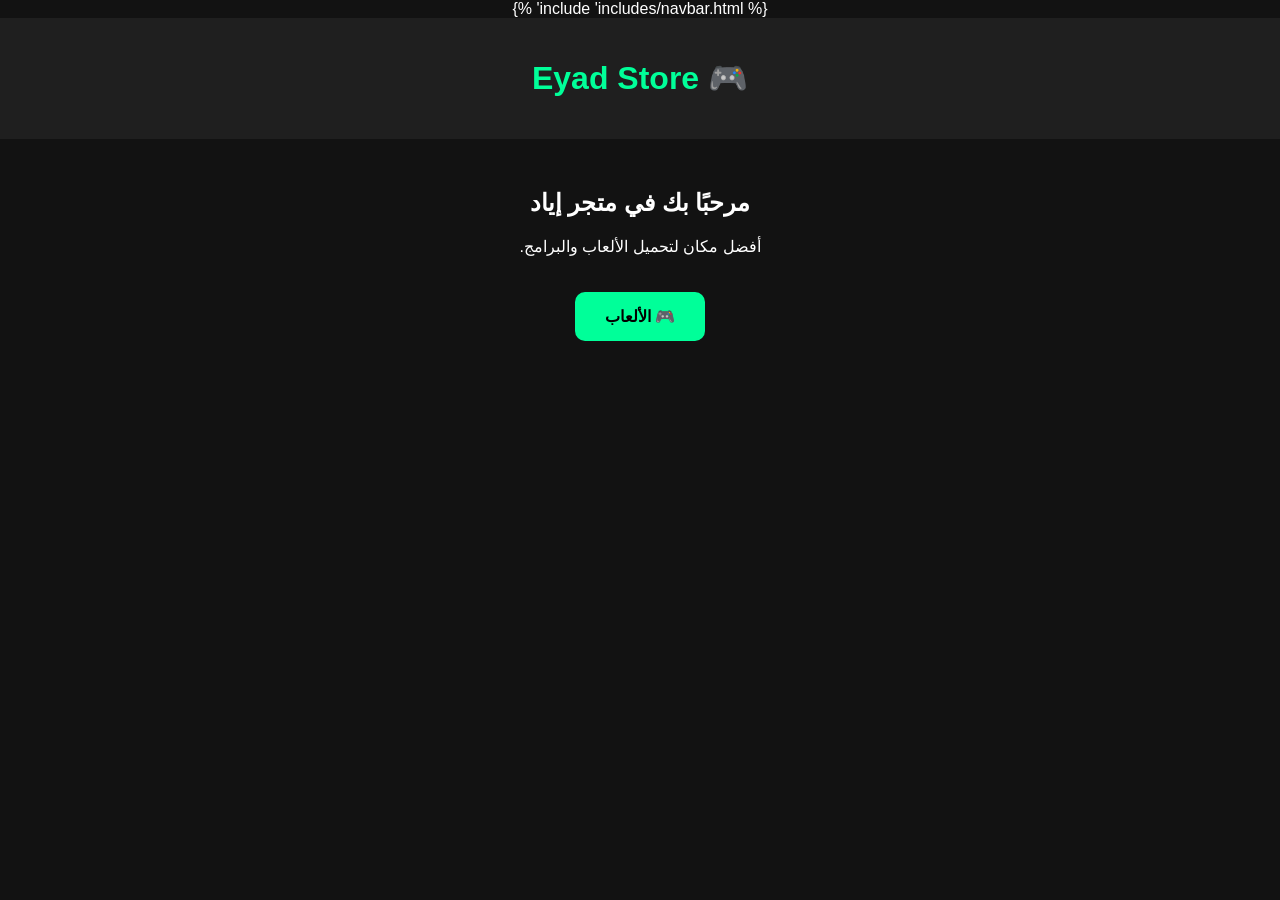
==== templates/index.html @ fc2734bc "first version" ====
<!DOCTYPE html>
<html lang="ar" dir="rtl">

<head>
    <meta charset="UTF-8">
    <meta name="viewport" content="width=device-width, initial-scale=1.0">

    <title>Eyad Store</title>

    <style>
        body{
            font-family: Arial, sans-serif;
            background:#121212;
            color:white;
            text-align:center;
            margin:0;
        }

        header{
            background:#1f1f1f;
            padding:20px;
        }

        h1{
            color:#00ff99;
        }

        .btn{
            display:inline-block;
            margin:20px;
            padding:15px 30px;
            background:#00ff99;
            color:black;
            text-decoration:none;
            border-radius:10px;
            font-weight:bold;
        }

        .box{
            margin-top:50px;
        }
    </style>

</head>

<body>

{% include 'includes/navbar.html' %}

<header>
    <h1>🎮 Eyad Store</h1>
</header>

<div class="box">

<h2>مرحبًا بك في متجر إياد</h2>

<p>أفضل مكان لتحميل الألعاب والبرامج.</p>

<a class="btn" href="/games">🎮 الألعاب</a>

</div>

</body>

</html>
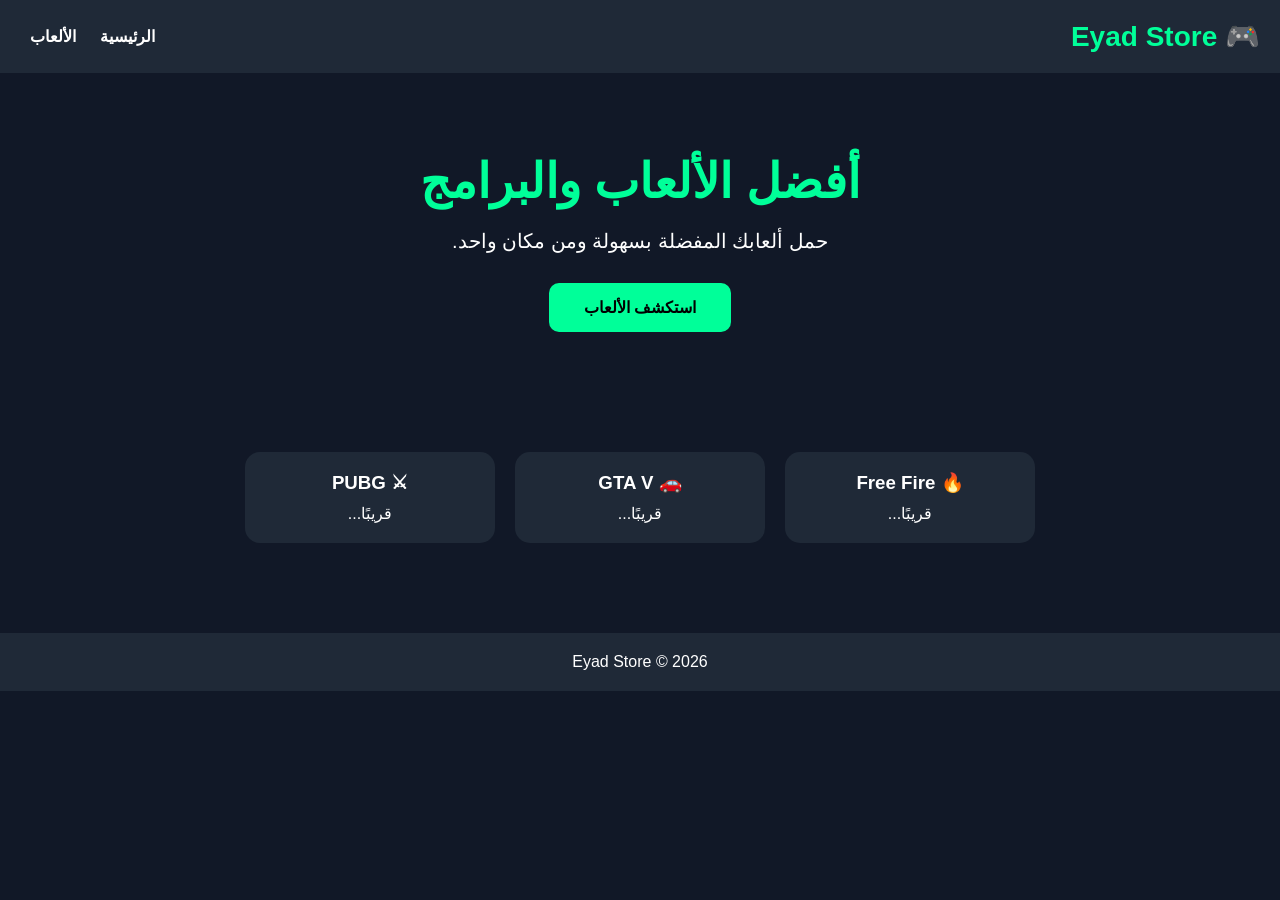
==== commit b1c8706b: "New Home Page" ====
--- a/templates/index.html
+++ b/templates/index.html
@@ -1,66 +1,149 @@
 <!DOCTYPE html>
 <html lang="ar" dir="rtl">
+<head>
+<meta charset="UTF-8">
+<meta name="viewport" content="width=device-width, initial-scale=1.0">
+<title>Eyad Store</title>
 
-<head>
-    <meta charset="UTF-8">
-    <meta name="viewport" content="width=device-width, initial-scale=1.0">
+<style>
+*{
+margin:0;
+padding:0;
+box-sizing:border-box;
+font-family:Arial,sans-serif;
+}
 
-    <title>Eyad Store</title>
+body{
+background:#111827;
+color:white;
+}
 
-    <style>
-        body{
-            font-family: Arial, sans-serif;
-            background:#121212;
-            color:white;
-            text-align:center;
-            margin:0;
-        }
+header{
+background:#1f2937;
+padding:20px;
+display:flex;
+justify-content:space-between;
+align-items:center;
+}
 
-        header{
-            background:#1f1f1f;
-            padding:20px;
-        }
+.logo{
+font-size:28px;
+font-weight:bold;
+color:#00ff99;
+}
 
-        h1{
-            color:#00ff99;
-        }
+nav a{
+color:white;
+text-decoration:none;
+margin:0 10px;
+font-weight:bold;
+}
 
-        .btn{
-            display:inline-block;
-            margin:20px;
-            padding:15px 30px;
-            background:#00ff99;
-            color:black;
-            text-decoration:none;
-            border-radius:10px;
-            font-weight:bold;
-        }
+.hero{
+text-align:center;
+padding:80px 20px;
+}
 
-        .box{
-            margin-top:50px;
-        }
-    </style>
+.hero h1{
+font-size:48px;
+color:#00ff99;
+}
+
+.hero p{
+margin-top:20px;
+font-size:20px;
+}
+
+.btn{
+display:inline-block;
+margin-top:30px;
+padding:15px 35px;
+background:#00ff99;
+color:black;
+text-decoration:none;
+font-weight:bold;
+border-radius:10px;
+}
+
+.games{
+display:flex;
+justify-content:center;
+gap:20px;
+flex-wrap:wrap;
+padding:40px;
+}
+
+.card{
+background:#1f2937;
+width:250px;
+border-radius:15px;
+padding:20px;
+text-align:center;
+}
+
+.card h3{
+margin-bottom:10px;
+}
+
+footer{
+text-align:center;
+padding:20px;
+background:#1f2937;
+margin-top:50px;
+}
+</style>
 
 </head>
 
 <body>
 
-{% include 'includes/navbar.html' %}
+<header>
 
-<header>
-    <h1>🎮 Eyad Store</h1>
+<div class="logo">
+🎮 Eyad Store
+</div>
+
+<nav>
+<a href="/">الرئيسية</a>
+<a href="/games">الألعاب</a>
+</nav>
+
 </header>
 
-<div class="box">
+<section class="hero">
 
-<h2>مرحبًا بك في متجر إياد</h2>
+<h1>أفضل الألعاب والبرامج</h1>
 
-<p>أفضل مكان لتحميل الألعاب والبرامج.</p>
+<p>حمل ألعابك المفضلة بسهولة ومن مكان واحد.</p>
 
-<a class="btn" href="/games">🎮 الألعاب</a>
+<a href="/games" class="btn">استكشف الألعاب</a>
 
+</section>
+
+<section class="games">
+
+<div class="card">
+<h3>🔥 Free Fire</h3>
+<p>قريبًا...</p>
 </div>
 
+<div class="card">
+<h3>🚗 GTA V</h3>
+<p>قريبًا...</p>
+</div>
+
+<div class="card">
+<h3>⚔ PUBG</h3>
+<p>قريبًا...</p>
+</div>
+
+</section>
+
+<footer>
+
+Eyad Store © 2026
+
+</footer>
+
 </body>
-
 </html>
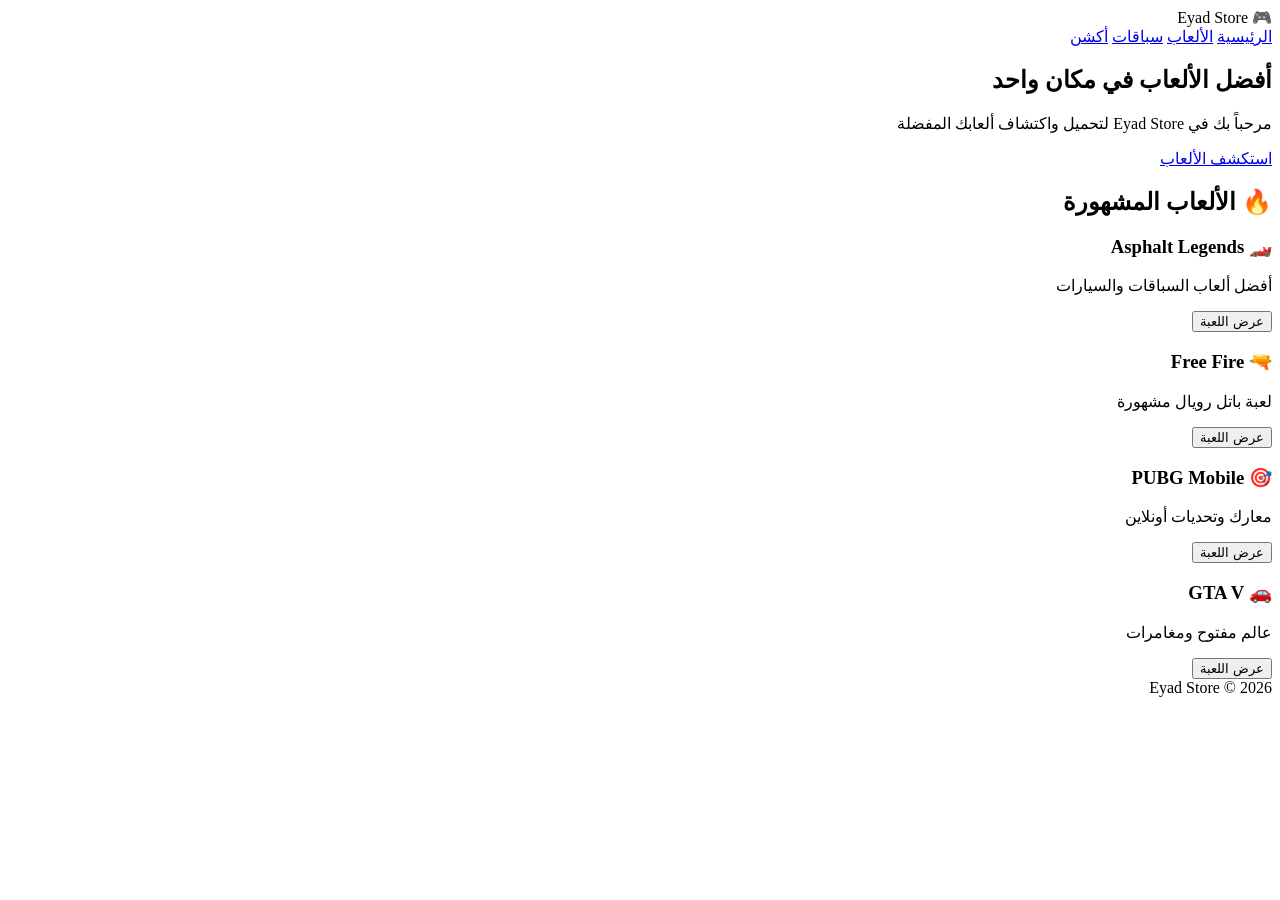
==== commit c5af3c8b: "Complete new homepage" ====
--- a/templates/index.html
+++ b/templates/index.html
@@ -3,95 +3,10 @@
 <head>
 <meta charset="UTF-8">
 <meta name="viewport" content="width=device-width, initial-scale=1.0">
+
 <title>Eyad Store</title>
 
-<style>
-*{
-margin:0;
-padding:0;
-box-sizing:border-box;
-font-family:Arial,sans-serif;
-}
-
-body{
-background:#111827;
-color:white;
-}
-
-header{
-background:#1f2937;
-padding:20px;
-display:flex;
-justify-content:space-between;
-align-items:center;
-}
-
-.logo{
-font-size:28px;
-font-weight:bold;
-color:#00ff99;
-}
-
-nav a{
-color:white;
-text-decoration:none;
-margin:0 10px;
-font-weight:bold;
-}
-
-.hero{
-text-align:center;
-padding:80px 20px;
-}
-
-.hero h1{
-font-size:48px;
-color:#00ff99;
-}
-
-.hero p{
-margin-top:20px;
-font-size:20px;
-}
-
-.btn{
-display:inline-block;
-margin-top:30px;
-padding:15px 35px;
-background:#00ff99;
-color:black;
-text-decoration:none;
-font-weight:bold;
-border-radius:10px;
-}
-
-.games{
-display:flex;
-justify-content:center;
-gap:20px;
-flex-wrap:wrap;
-padding:40px;
-}
-
-.card{
-background:#1f2937;
-width:250px;
-border-radius:15px;
-padding:20px;
-text-align:center;
-}
-
-.card h3{
-margin-bottom:10px;
-}
-
-footer{
-text-align:center;
-padding:20px;
-background:#1f2937;
-margin-top:50px;
-}
-</style>
+<link rel="stylesheet" href="{{ url_for('static', filename='css/style.css') }}">
 
 </head>
 
@@ -106,38 +21,66 @@
 <nav>
 <a href="/">الرئيسية</a>
 <a href="/games">الألعاب</a>
+<a href="#">سباقات</a>
+<a href="#">أكشن</a>
 </nav>
 
 </header>
 
+
 <section class="hero">
 
-<h1>أفضل الألعاب والبرامج</h1>
+<h1>أفضل الألعاب في مكان واحد</h1>
 
-<p>حمل ألعابك المفضلة بسهولة ومن مكان واحد.</p>
+<p>
+مرحباً بك في Eyad Store لتحميل واكتشاف ألعابك المفضلة
+</p>
 
-<a href="/games" class="btn">استكشف الألعاب</a>
+<a class="btn" href="/games">
+استكشف الألعاب
+</a>
 
 </section>
 
-<section class="games">
+
+<h2 class="section-title">
+🔥 الألعاب المشهورة
+</h2>
+
+
+<section class="cards">
+
 
 <div class="card">
-<h3>🔥 Free Fire</h3>
-<p>قريبًا...</p>
+<h3>🏎️ Asphalt Legends</h3>
+<p>أفضل ألعاب السباقات والسيارات</p>
+<button>عرض اللعبة</button>
 </div>
+
+
+<div class="card">
+<h3>🔫 Free Fire</h3>
+<p>لعبة باتل رويال مشهورة</p>
+<button>عرض اللعبة</button>
+</div>
+
+
+<div class="card">
+<h3>🎯 PUBG Mobile</h3>
+<p>معارك وتحديات أونلاين</p>
+<button>عرض اللعبة</button>
+</div>
+
 
 <div class="card">
 <h3>🚗 GTA V</h3>
-<p>قريبًا...</p>
+<p>عالم مفتوح ومغامرات</p>
+<button>عرض اللعبة</button>
 </div>
 
-<div class="card">
-<h3>⚔ PUBG</h3>
-<p>قريبًا...</p>
-</div>
 
 </section>
+
 
 <footer>
 
@@ -145,5 +88,6 @@
 
 </footer>
 
+
 </body>
 </html>
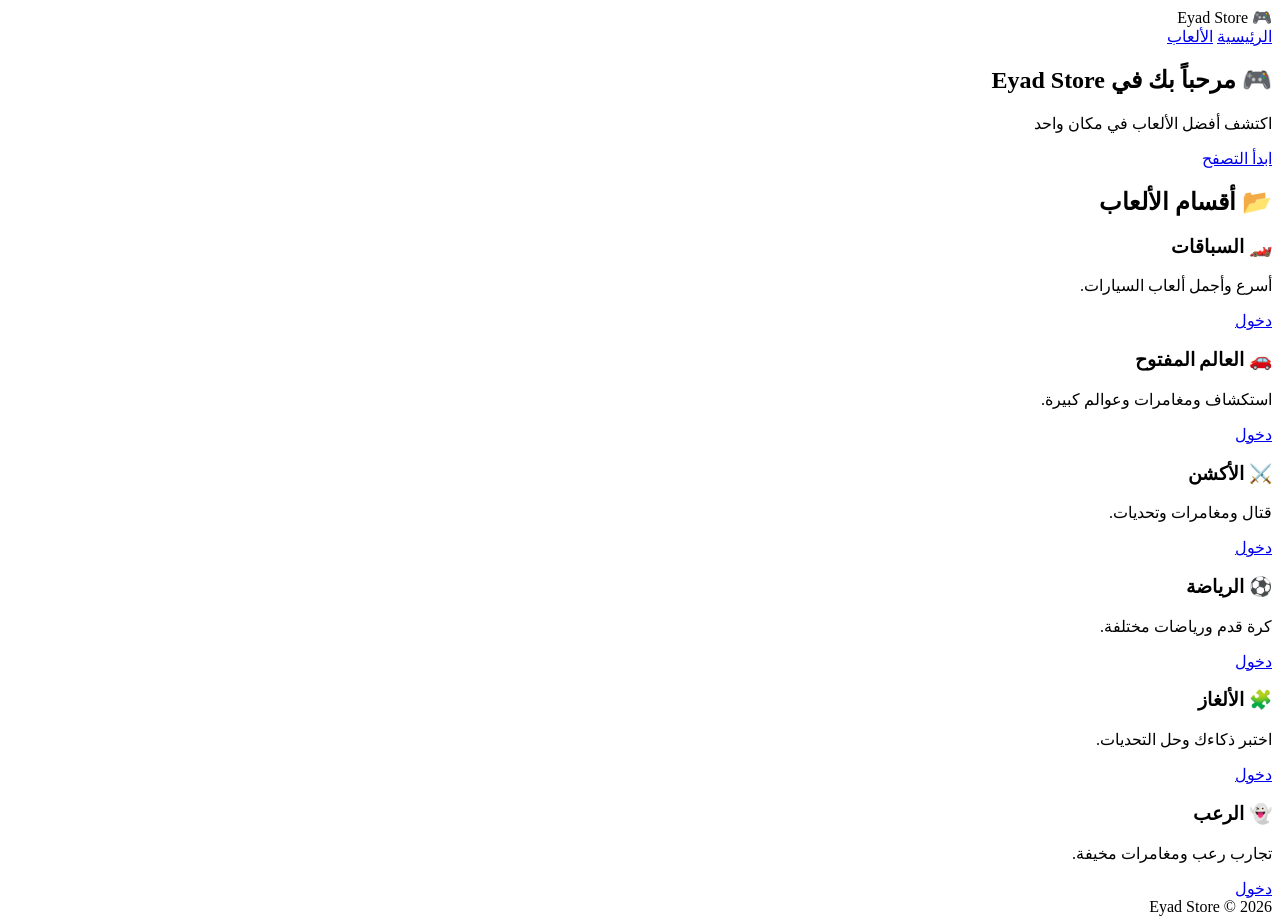
==== commit da03939d: "Add game categories to homepage" ====
--- a/templates/index.html
+++ b/templates/index.html
@@ -1,5 +1,6 @@
 <!DOCTYPE html>
 <html lang="ar" dir="rtl">
+
 <head>
 <meta charset="UTF-8">
 <meta name="viewport" content="width=device-width, initial-scale=1.0">
@@ -21,8 +22,6 @@
 <nav>
 <a href="/">الرئيسية</a>
 <a href="/games">الألعاب</a>
-<a href="#">سباقات</a>
-<a href="#">أكشن</a>
 </nav>
 
 </header>
@@ -30,21 +29,22 @@
 
 <section class="hero">
 
-<h1>أفضل الألعاب في مكان واحد</h1>
+<h1>🎮 مرحباً بك في Eyad Store</h1>
 
 <p>
-مرحباً بك في Eyad Store لتحميل واكتشاف ألعابك المفضلة
+اكتشف أفضل الألعاب في مكان واحد
 </p>
 
 <a class="btn" href="/games">
-استكشف الألعاب
+ابدأ التصفح
 </a>
 
 </section>
 
 
+
 <h2 class="section-title">
-🔥 الألعاب المشهورة
+📂 أقسام الألعاب
 </h2>
 
 
@@ -52,30 +52,44 @@
 
 
 <div class="card">
-<h3>🏎️ Asphalt Legends</h3>
-<p>أفضل ألعاب السباقات والسيارات</p>
-<button>عرض اللعبة</button>
+<h3>🏎️ السباقات</h3>
+<p>أسرع وأجمل ألعاب السيارات.</p>
+<a class="btn" href="/racing">دخول</a>
 </div>
 
 
 <div class="card">
-<h3>🔫 Free Fire</h3>
-<p>لعبة باتل رويال مشهورة</p>
-<button>عرض اللعبة</button>
+<h3>🚗 العالم المفتوح</h3>
+<p>استكشاف ومغامرات وعوالم كبيرة.</p>
+<a class="btn" href="/openworld">دخول</a>
 </div>
 
 
 <div class="card">
-<h3>🎯 PUBG Mobile</h3>
-<p>معارك وتحديات أونلاين</p>
-<button>عرض اللعبة</button>
+<h3>⚔️ الأكشن</h3>
+<p>قتال ومغامرات وتحديات.</p>
+<a class="btn" href="/action">دخول</a>
 </div>
 
 
 <div class="card">
-<h3>🚗 GTA V</h3>
-<p>عالم مفتوح ومغامرات</p>
-<button>عرض اللعبة</button>
+<h3>⚽ الرياضة</h3>
+<p>كرة قدم ورياضات مختلفة.</p>
+<a class="btn" href="/sports">دخول</a>
+</div>
+
+
+<div class="card">
+<h3>🧩 الألغاز</h3>
+<p>اختبر ذكاءك وحل التحديات.</p>
+<a class="btn" href="/puzzle">دخول</a>
+</div>
+
+
+<div class="card">
+<h3>👻 الرعب</h3>
+<p>تجارب رعب ومغامرات مخيفة.</p>
+<a class="btn" href="/horror">دخول</a>
 </div>
 
 
